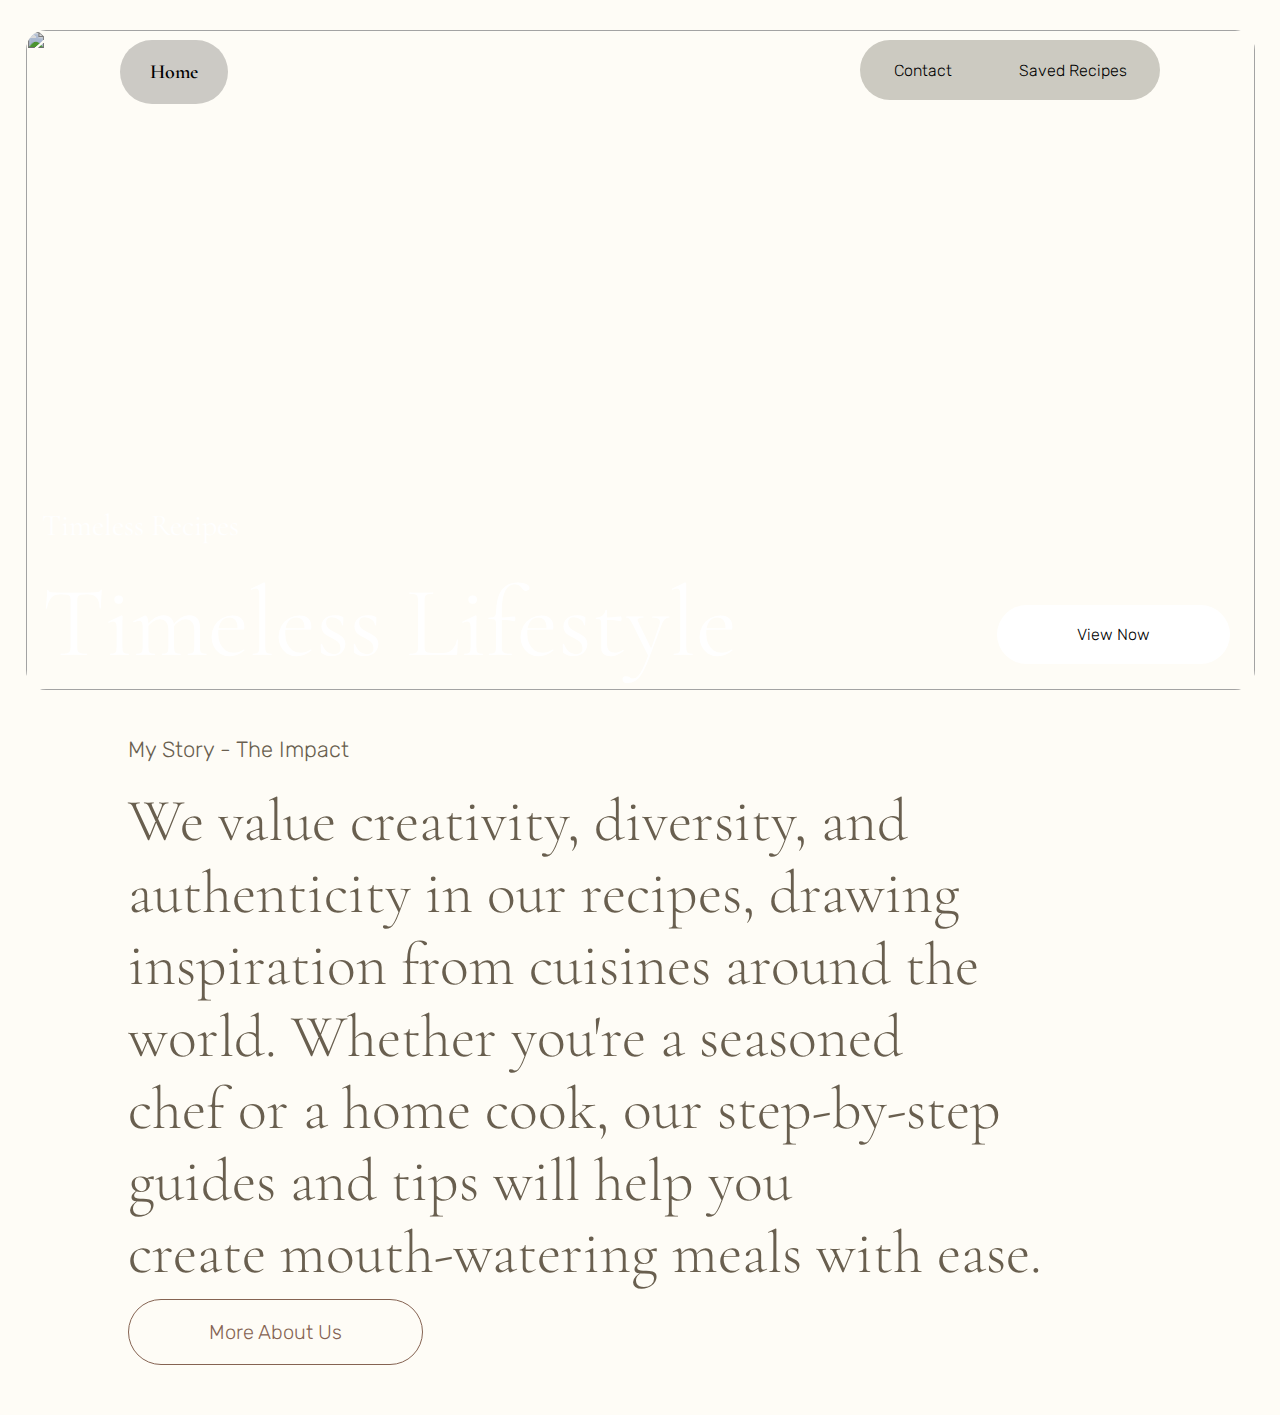
==== index.html @ 7a1c8488 "Add files via upload" ====
<!DOCTYPE html>
<html lang="en">
<head>
    <meta charset="UTF-8">
    <meta name="viewport" content="width=device-width, initial-scale=1.0">
    <title>Document</title>
    <link rel="preconnect" href="https://fonts.googleapis.com">
    <link rel="preconnect" href="https://fonts.gstatic.com" crossorigin>
    <link href="https://fonts.googleapis.com/css2?family=Rubik:ital,wght@0,300..900;1,300..900&display=swap" rel="stylesheet">
    <link rel="stylesheet" href="style.css">
    <link href="https://fonts.googleapis.com/css2?family=Cormorant+Garamond:ital,wght@0,300;0,400;0,500;0,600;0,700;1,300;1,400;1,500;1,600;1,700&display=swap" rel="stylesheet">
</head>
<body>
    <script src="index.js"></script>
    <div class="container">
        <img src="food.png" style="border-radius: 20px; width: 1229px;filter: brightness(85%); height: 660px;">
        <div class="bottom-left">Timeless Lifestyle</div>
        <div class="middle-left">Timeless Recipes</div>
        <button class="view-now">View Now</button>
        <button class="home" onclick="scrollToTop()">Home</button>
        <div class="rectangle">
            <button class="contact">Contact</button>
            <button class="saved">Saved Recipes</button>
        </div>
    </div>
    <div class="story-container">
        <h3 class="story">My Story - The Impact</h3>
        <p class="story-text">We value creativity, diversity, and <br> authenticity in our recipes, drawing <br>inspiration from cuisines around the <br> world. Whether you're a seasoned<br> chef or a home cook, our step-by-step<br> guides and tips will help you <br>create mouth-watering meals with ease. </p>
        <button class="about-button">More About Us</button>
    </div>
</body>
</html>
---- style.css ----
body {
    height: 100vh;
    margin: 0;
    background-color: #FEFCF6;
    display: flex;
    flex-direction: column;
    align-items: center;
    justify-content: flex-start;
    animation: grow 1s;
}

.container {
    position: relative;
    text-align: center;
    color: white;
    width: fit-content;
    margin-top: 30px;
}

.bottom-left {
    position: absolute;
    bottom: 10px;
    left: 16px;
    font-family: "Cormorant Garamond", serif;
    font-size: 100px;
    animation: grow 1s;
}

.middle-left {
    position: absolute;
    font-size: 30px;
    font-family: "Cormorant Garamond", serif;
    bottom: 150px;
    left: 16px;
    animation: grow 1s;
}

img {
    border-radius: 20px;
    width: 100%;
    height: auto;
}

.view-now {
    position: absolute;
    bottom: 30px;
    right: 25px;
    background-color: white;
    color: #000;
    border: none;
    padding: 20px 80px;
    border-radius: 50px;
    cursor: pointer;
    font-family: 'Rubik', sans-serif;
    font-size: 16px;
    font-weight: 100;
    transition: background-color 0.3s, color 0.3s, border 0.3s;
}

.view-now:hover {
    background-color: transparent;
    color: white;
    border: 0.5px solid white;
}

.home {
    position: fixed; 
    top: 40px;
    left: 120px;
    border: none;
    padding: 20px 30px;
    border-radius: 50px;
    cursor: pointer;
    font-family: "Cormorant Garamond", serif;
    font-size: 20px;
    font-weight: 600;
    background-color: #CCCAC5;
}

.rectangle {
    position: fixed; 
    top: 40px;
    right: 120px;
    background-color: #CCCAC1;
    width: 300px;
    height: 60px;
    border-radius: 30px;
    display: flex;
    justify-content: space-around;
    align-items: center;
}

.story-container {
    margin-top: 20px;
    text-align: left;
    width: 100%;
    padding-left: 20%;
}

.story {
    font-family: 'Rubik', sans-serif;
    font-weight: 200;
    font-size: 22px;
    color: #695F4F;
}

.story-text {
    font-size: 60px;
    font-family: "Cormorant Garamond", serif;
    font-weight: 200;  
    margin: 0;
    color: #695F4F;
}

.about-button {
    margin-top: 10px;
    background-color: transparent;
    padding: 20px 80px;
    border-radius: 50px;
    font-size: 20px;
    font-family: 'Rubik', sans-serif;
    font-weight: 100;
    color: #856352;
    border: 0.5px solid #856352;
    transition: background-color 0.3s, color 0.3s, border 0.3s;
    margin-bottom: 50px;
}

.about-button:hover {
    background-color: #856352;
    color: white;
}

.contact, .saved {
    background-color: transparent;
    padding: 10px 20px;
    border-radius: 30px;
    font-size: 16px;
    font-family: 'Rubik', sans-serif;
    font-weight: 100;
    color: black;
    border: none;
    transition: background-color 0.3s, color 0.3s, border 0.3s;
}

.contact:hover, .saved:hover {
    background-color: white;
    color: black;
}


  
  @keyframes grow {
      0% { transform: scale(.2); }
    100% { transform: scale(1); }
  }
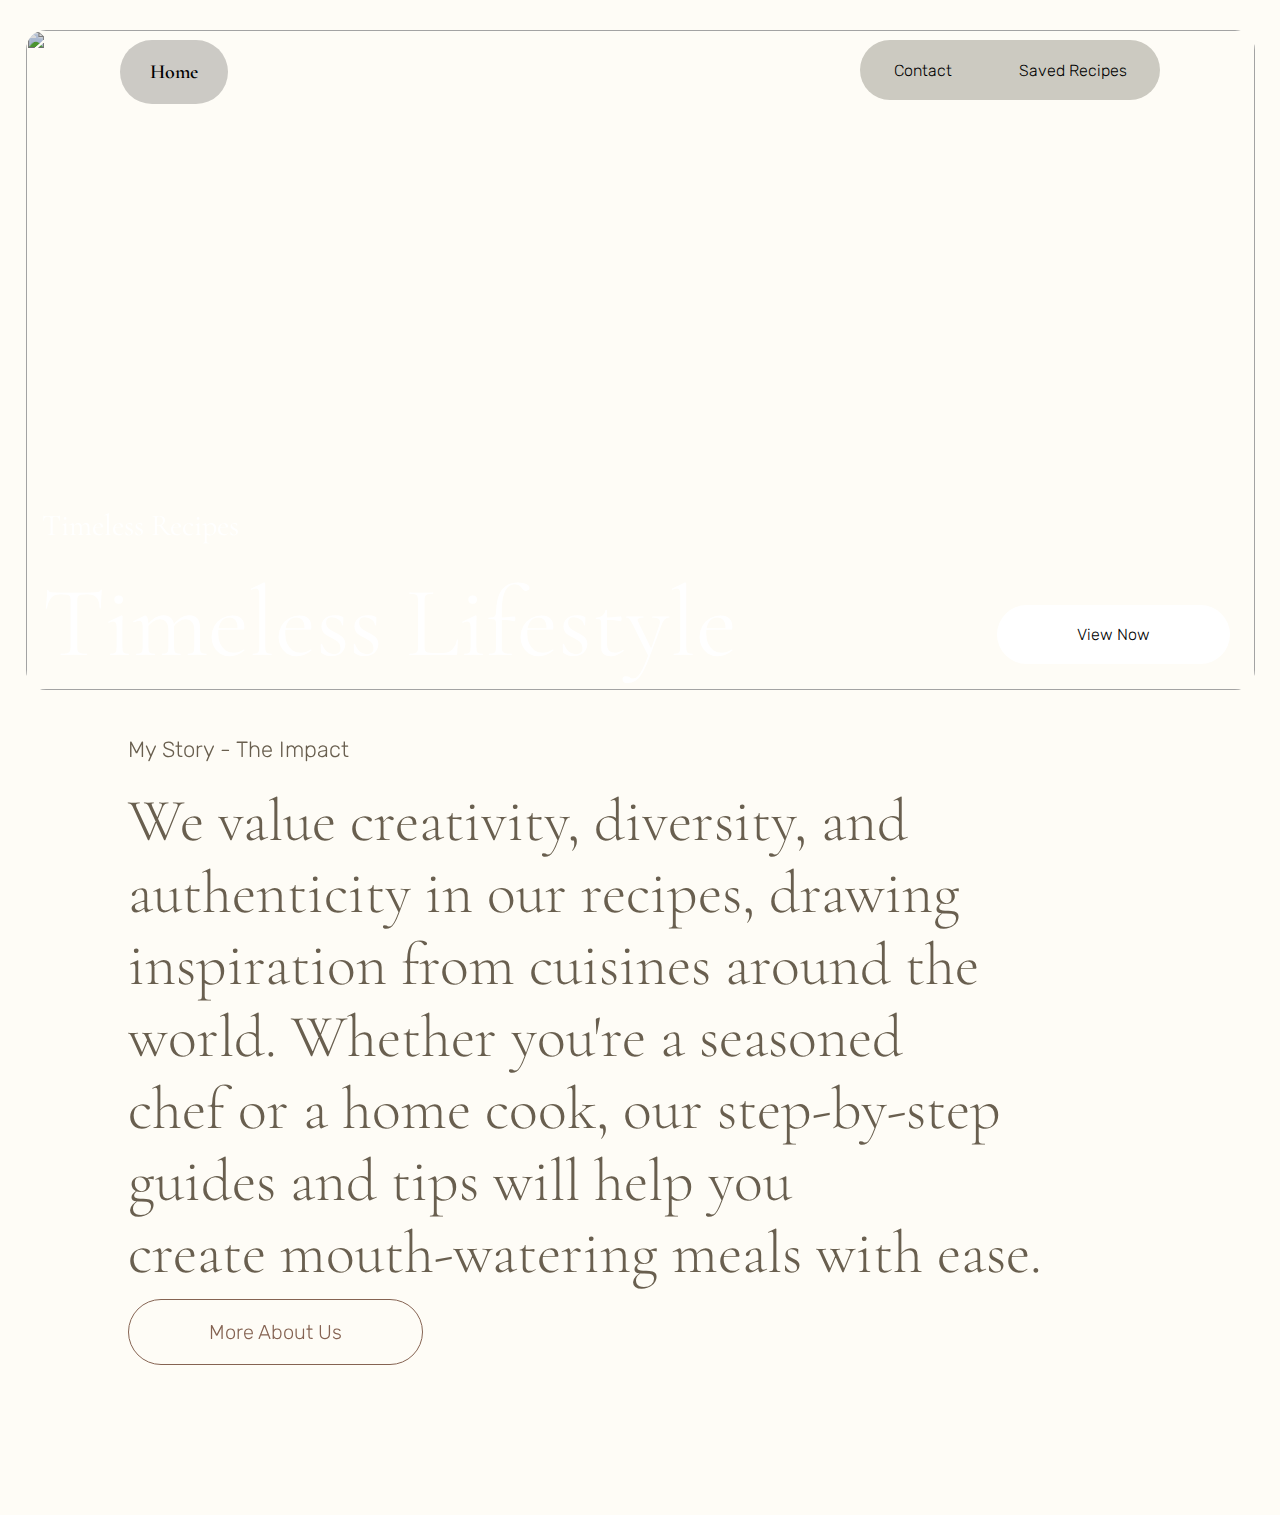
==== commit 4afc7bed: "Add files via upload" ====
--- a/index.html
+++ b/index.html
@@ -7,8 +7,8 @@
     <link rel="preconnect" href="https://fonts.googleapis.com">
     <link rel="preconnect" href="https://fonts.gstatic.com" crossorigin>
     <link href="https://fonts.googleapis.com/css2?family=Rubik:ital,wght@0,300..900;1,300..900&display=swap" rel="stylesheet">
+    <link href="https://fonts.googleapis.com/css2?family=Cormorant+Garamond:ital,wght@0,300;0,400;0,500;0,600;0,700;1,300;1,400;1,500;1,600;1,700&display=swap" rel="stylesheet">
     <link rel="stylesheet" href="style.css">
-    <link href="https://fonts.googleapis.com/css2?family=Cormorant+Garamond:ital,wght@0,300;0,400;0,500;0,600;0,700;1,300;1,400;1,500;1,600;1,700&display=swap" rel="stylesheet">
 </head>
 <body>
     <script src="index.js"></script>
@@ -28,5 +28,15 @@
         <p class="story-text">We value creativity, diversity, and <br> authenticity in our recipes, drawing <br>inspiration from cuisines around the <br> world. Whether you're a seasoned<br> chef or a home cook, our step-by-step<br> guides and tips will help you <br>create mouth-watering meals with ease. </p>
         <button class="about-button">More About Us</button>
     </div>
+    <div class="new-section">
+        <div class="new-section-content">
+            <h3>Shop By Category</h3>
+            <div class="rectangle2">
+                <h4 class="category-title">Asian Style</h4>
+                <img src="asianfood.jpg" alt="Asian Food">
+                <button class="learn-now">Learn Now</button>
+            </div>
+        </div>
+    </div>
 </body>
 </html>
--- a/style.css
+++ b/style.css
@@ -7,6 +7,7 @@
     align-items: center;
     justify-content: flex-start;
     animation: grow 1s;
+    overflow-y: scroll;
 }
 
 .container {
@@ -123,7 +124,7 @@
     color: #856352;
     border: 0.5px solid #856352;
     transition: background-color 0.3s, color 0.3s, border 0.3s;
-    margin-bottom: 50px;
+    margin-bottom: 150px;
 }
 
 .about-button:hover {
@@ -148,9 +149,90 @@
     color: black;
 }
 
-
-  
-  @keyframes grow {
-      0% { transform: scale(.2); }
-    100% { transform: scale(1); }
-  }+.new-section {
+    opacity: 0;
+    transition: opacity 1s ease-in-out;
+    background-color: #F0EDE5;
+    width: 100%;
+    height: 100vh;
+    position: fixed;
+    top: 0;
+    left: 0;
+    z-index: -1;
+    display: flex;
+    justify-content: center;
+    align-items: center;
+    text-align: center;
+}
+
+.new-section.visible {
+    opacity: 1;
+    z-index: 1;
+}
+
+.new-section-content {
+    display: flex;
+    flex-direction: column;
+    align-items: center;
+}
+
+.new-section h3 {
+    font-family: "Cormorant Garamond", serif;
+    color: black;
+    font-size: 60px;
+    font-weight: 200;
+}
+
+.rectangle2 {
+    background-color: #CCCAC1;
+    width: 400px;
+    height: 450px;
+    border-radius: 30px;
+    display: flex;
+    flex-direction: column;
+    justify-content: center;
+    align-items: center;
+    margin-top: 20px;
+    margin-left: 400px;
+    position: relative;
+    transition: transform 0.3s ease-in-out;
+}
+
+.rectangle2:hover {
+    transform: translateY(-10px);
+}
+
+.rectangle2 img {
+    border-radius: 30px;
+    width: 90%;
+    height: 50%;
+    object-fit: cover;
+    margin-bottom: 20px;
+}
+
+.category-title {
+    font-family: "Cormorant Garamond", serif;
+    color: black;
+    font-size: 40px;
+    margin-bottom: 10px;
+    font-weight: 200;
+}
+
+.learn-now {
+    margin-top: 10px;
+    background-color: transparent;
+    padding: 20px 60px;
+    border-radius: 50px;
+    font-size: 20px;
+    font-family: 'Rubik', sans-serif;
+    font-weight: 200;
+    color: #856352;
+    border: 1px solid #856352;
+    cursor: pointer;
+    transition: background-color 0.3s, color 0.3s, border 0.3s;
+}
+
+.learn-now:hover {
+    background-color: #856352;
+    color: white;
+}
